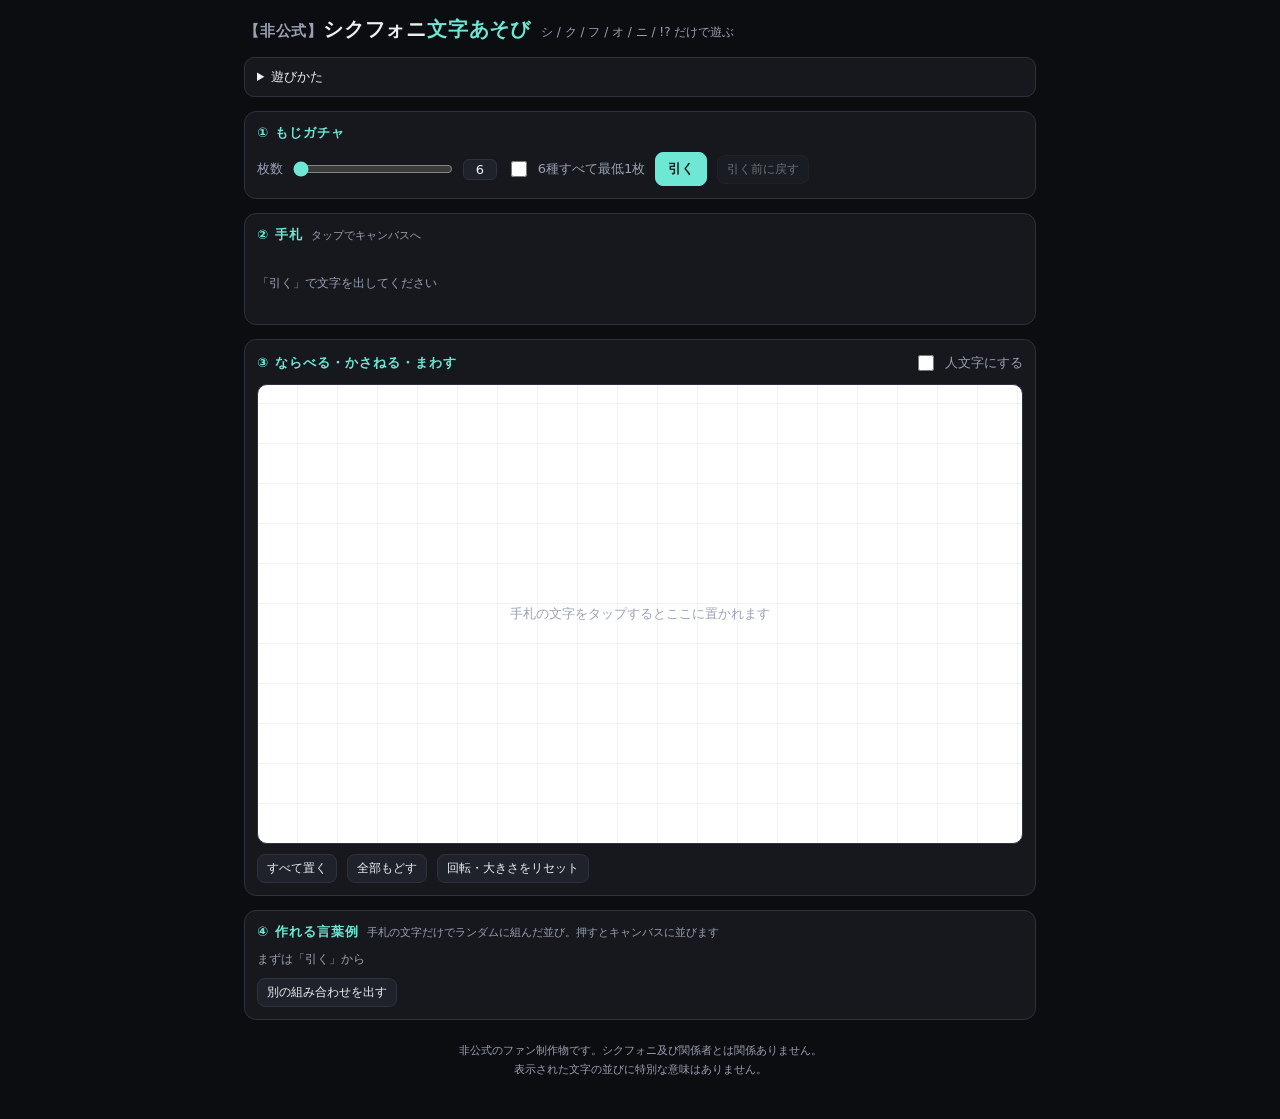
==== index.html @ 3407c580 "Add Files(inde)" ====
<!DOCTYPE html>
<html lang="ja">
<head>
<meta charset="utf-8">
<meta name="viewport" content="width=device-width, initial-scale=1, maximum-scale=1, user-scalable=no">
<title>【非公式】シクフォニ文字あそび</title>
<style>
  :root {
    /* サイト全体は黒基調。キャンバスだけ白（紙）にする。 */
    --bg: #0c0d10;
    --panel: #16181d;
    --panel-2: #1f222a;
    --line: #2e323d;
    --fg: #eef0f6;
    --muted: #9aa1b4;
    --accent: #6ee7d5;
    --accent-2: #f7c96b;
    --tile-fg: #16181d;   /* 白いキャンバスに置く文字の色 */
  }
  * { box-sizing: border-box; }
  html, body {
    margin: 0;
    padding: 0;
    background: var(--bg);
    color: var(--fg);
    font-family: "Hiragino Kaku Gothic ProN", "Yu Gothic", "Meiryo", system-ui, sans-serif;
    -webkit-text-size-adjust: 100%;
  }
  .wrap { max-width: 820px; margin: 0 auto; padding: 16px 14px 40px; }

  header { display: flex; align-items: baseline; gap: 10px; flex-wrap: wrap; margin-bottom: 14px; }
  h1 { font-size: 20px; margin: 0; letter-spacing: .04em; }
  h1 .mark { color: var(--accent); }
  h1 .unofficial { color: var(--muted); font-size: 15px; font-weight: 700; }
  header .sub { font-size: 12px; color: var(--muted); }

  details.howto {
    background: var(--panel); border: 1px solid var(--line); border-radius: 10px;
    padding: 10px 12px; margin-bottom: 14px; font-size: 13px; color: var(--muted);
  }
  details.howto summary { cursor: pointer; color: var(--fg); font-size: 13px; }
  details.howto ol { margin: 10px 0 0; padding-left: 1.2em; line-height: 1.8; }

  section {
    background: var(--panel); border: 1px solid var(--line); border-radius: 12px;
    padding: 12px; margin-bottom: 14px;
  }
  .sec-head { display: flex; align-items: center; gap: 8px; margin-bottom: 10px; }
  .sec-head { flex-wrap: wrap; }
  .sec-head h2 { font-size: 13px; margin: 0; color: var(--accent); letter-spacing: .08em; white-space: nowrap; }
  .sec-head .hint { font-size: 11px; color: var(--muted); }

  .row { display: flex; align-items: center; gap: 10px; flex-wrap: wrap; }
  label.field { display: flex; align-items: center; gap: 8px; font-size: 13px; color: var(--muted); }
  input[type=range] { accent-color: var(--accent); width: 160px; }
  input[type=checkbox] { accent-color: var(--accent); width: 16px; height: 16px; }
  .count-badge {
    min-width: 2.6em; text-align: center; font-variant-numeric: tabular-nums;
    background: var(--panel-2); border: 1px solid var(--line); border-radius: 6px;
    padding: 2px 6px; color: var(--fg); font-size: 13px;
  }

  button {
    font: inherit; font-size: 13px; color: var(--fg); background: var(--panel-2);
    border: 1px solid var(--line); border-radius: 8px; padding: 7px 12px; cursor: pointer;
    -webkit-tap-highlight-color: transparent;
  }
  button:hover:not(:disabled) { border-color: var(--accent); }
  button:disabled { opacity: .4; cursor: default; }
  button.primary { background: var(--accent); color: #10221f; border-color: var(--accent); font-weight: 700; }
  button.small { padding: 5px 9px; font-size: 12px; }

  /* --- 手札トレイ --- */
  #hand { display: flex; flex-wrap: wrap; gap: 8px; min-height: 58px; align-items: center; }
  #hand .empty { font-size: 12px; color: var(--muted); }
  .hand-tile {
    width: 50px; height: 50px; display: grid; place-items: center;
    background: transparent; color: var(--fg); border: none; border-radius: 8px;
    font-size: 26px; font-weight: 700; line-height: 1; padding: 0;
  }
  .hand-tile:hover { background: var(--panel-2); }
  .hand-tile.small-mark { font-size: 19px; }

  /* --- キャンバス --- */
  #canvas {
    position: relative; height: 56vh; min-height: 300px; max-height: 460px;
    background:
      repeating-linear-gradient(0deg, transparent 0 39px, rgba(0,0,0,.05) 39px 40px),
      repeating-linear-gradient(90deg, transparent 0 39px, rgba(0,0,0,.05) 39px 40px),
      #ffffff;
    border: 1px solid var(--line); border-radius: 10px; overflow: hidden; touch-action: none;
  }
  #canvas .placeholder {
    position: absolute; inset: 0; display: grid; place-items: center;
    font-size: 13px; color: var(--muted); pointer-events: none; text-align: center; padding: 20px;
  }
  /* 文字は枠なし・背景透明。重ねると下の文字が透けて見える。 */
  .tile {
    position: absolute; left: 0; top: 0; width: 56px; height: 56px;
    display: grid; place-items: center; background: transparent; color: var(--tile-fg);
    font-size: 40px; font-weight: 700; line-height: 1;
    cursor: grab; user-select: none; touch-action: none;
    transform-origin: center center;
  }
  .tile.small-mark { font-size: 28px; }
  .tile canvas { width: 56px; height: 56px; display: block; pointer-events: none; }
  .tile.selected { outline: 1px dashed #0e9c88; outline-offset: 0; }
  .tile.dragging { cursor: grabbing; }

  #tile-controls { margin-top: 10px; display: none; }
  #tile-controls.on { display: block; }
  #tile-controls .row + .row { margin-top: 8px; }
  #tile-controls .label { font-size: 12px; color: var(--muted); min-width: 3.2em; }

  /* --- サジェスト --- */
  #suggest { display: flex; flex-wrap: wrap; gap: 8px; }
  #suggest .empty { font-size: 12px; color: var(--muted); }
  .sug {
    background: var(--panel-2); border: 1px solid var(--line); border-radius: 999px;
    padding: 6px 12px; display: flex; align-items: baseline; gap: 7px;
  }
  .sug:hover { border-color: var(--accent-2); }
  .sug .w { font-size: 16px; font-weight: 700; letter-spacing: .06em; }

  footer { font-size: 11px; color: var(--muted); line-height: 1.7; text-align: center; margin-top: 22px; }

  @media (max-width: 480px) {
    input[type=range] { width: 120px; }
    #canvas { height: 50vh; }
  }
</style>
</head>
<body>
<div class="wrap">

  <header>
    <h1><span class="unofficial">【非公式】</span>シクフォニ<span class="mark">文字あそび</span></h1>
    <span class="sub">シ / ク / フ / オ / ニ / !? だけで遊ぶ</span>
  </header>

  <details class="howto">
    <summary>遊びかた</summary>
    <ol>
      <li>枚数を決めて <b>引く</b>。6種類の文字がランダムに出ます（同じ文字が何枚出てもOK）。</li>
      <li>手札の文字をタップするとキャンバスに置かれます。</li>
      <li><b>人文字にする</b>をONにすると、1画につき1人が体を伸ばして文字を作ります（1文字あたり1〜3人）。拡大すると腕や脚まで見えます。</li>
      <li>キャンバスの文字はドラッグで移動。選ぶと<b>回転・拡大縮小・反転・濃さ・重ね順</b>を変えられます。文字に枠はないので、<b>そのまま重ねれば線どうしが組み合わさります</b>。</li>
      <li>「オ→ォ」「ニ→二」の<b>見立て</b>で、小書き文字や漢数字としても使えます。</li>
      <li>下の<b>作れる言葉例</b>は、今の手札の文字だけをランダムに組んだ並び。意味のあることばとは限りません。押すとキャンバスに並びます。</li>
      <li>キーボード: <b>R</b>=90°回転 / <b>矢印</b>=微調整 / <b>Delete</b>=手札に戻す</li>
    </ol>
  </details>

  <!-- ① ガチャ -->
  <section>
    <div class="sec-head"><h2>① もじガチャ</h2></div>
    <div class="row">
      <label class="field">
        枚数
        <input type="range" id="draw-count" min="6" max="24" step="1" value="6">
        <span class="count-badge" id="draw-count-label">6</span>
      </label>
      <label class="field">
        <input type="checkbox" id="ensure-all"> 6種すべて最低1枚
      </label>
      <button class="primary" id="btn-draw">引く</button>
      <button class="small" id="btn-undo" disabled>引く前に戻す</button>
    </div>
  </section>

  <!-- ② 手札 -->
  <section>
    <div class="sec-head"><h2>② 手札</h2><span class="hint">タップでキャンバスへ</span></div>
    <div id="hand"></div>
  </section>

  <!-- ③ キャンバス -->
  <section>
    <div class="sec-head">
      <h2>③ ならべる・かさねる・まわす</h2>
      <span class="hint" id="canvas-hint"></span>
      <label class="field" style="margin-left:auto">
        <input type="checkbox" id="opt-hitomoji"> 人文字にする
      </label>
    </div>
    <div id="canvas">
      <div class="placeholder" id="canvas-placeholder">手札の文字をタップするとここに置かれます</div>
    </div>

    <div id="tile-controls">
      <div class="row">
        <span class="label">回転</span>
        <input type="range" id="ctl-rot" min="0" max="359" step="1" value="0">
        <span class="count-badge" id="ctl-rot-label">0°</span>
        <button class="small" id="ctl-rot-m15">−15°</button>
        <button class="small" id="ctl-rot-p15">+15°</button>
        <button class="small" id="ctl-rot-p90">+90°</button>
      </div>
      <div class="row">
        <span class="label">大きさ</span>
        <input type="range" id="ctl-scale" min="0.5" max="3" step="0.1" value="1">
        <span class="count-badge" id="ctl-scale-label">1.0×</span>
        <button class="small" id="ctl-flip">左右反転</button>
      </div>
      <div class="row">
        <span class="label">濃さ</span>
        <input type="range" id="ctl-opacity" min="0.15" max="1" step="0.05" value="1">
        <span class="count-badge" id="ctl-opacity-label">100%</span>
        <span class="hint" style="font-size:11px;color:var(--muted)">薄くすると重ねた下の文字が見えます</span>
      </div>
      <div class="row">
        <span class="label">その他</span>
        <button class="small" id="ctl-front">前面へ</button>
        <button class="small" id="ctl-back">背面へ</button>
        <button class="small" id="ctl-variant">見立て</button>
        <button class="small" id="ctl-remove">手札に戻す</button>
      </div>
    </div>

    <div class="row" style="margin-top:10px">
      <button class="small" id="btn-place-all">すべて置く</button>
      <button class="small" id="btn-clear">全部もどす</button>
      <button class="small" id="btn-reset-transform">回転・大きさをリセット</button>
    </div>
  </section>

  <!-- ④ サジェスト -->
  <section>
    <div class="sec-head">
      <h2>④ 作れる言葉例</h2>
      <span class="hint">手札の文字だけでランダムに組んだ並び。押すとキャンバスに並びます</span>
    </div>
    <div id="suggest"></div>
    <div class="row" style="margin-top:10px">
      <button class="small" id="btn-shuffle-words">別の組み合わせを出す</button>
    </div>
  </section>

  <footer>
    非公式のファン制作物です。シクフォニ及び関係者とは関係ありません。<br>
    表示された文字の並びに特別な意味はありません。
  </footer>
</div>

<script>
(function () {
  'use strict';

  // 6パターン。'!?' は2文字だが1タイル＝1パターンとして扱う。
  var CHARS = ['シ', 'ク', 'フ', 'オ', 'ニ', '!?'];
  // 見立て（表示だけ差し替え）。index 0 が既定。
  var VARIANTS = { 'オ': ['オ', 'ォ'], 'ニ': ['ニ', '二'] };
  var TILE = 56;
  var STORAGE_KEY = 'sixfonia-moji-asobi/v2';

  var state = { tiles: [], nextId: 1, nextZ: 1, selectedId: null, drawCount: 6, ensureAll: false, randoms: [], hitomoji: false };
  var undoSnapshot = null;
  var isDragging = false;

  var $ = function (id) { return document.getElementById(id); };
  var canvas = $('canvas');

  // ---------- ガチャ ----------
  function draw() {
    undoSnapshot = JSON.stringify(state);
    $('btn-undo').disabled = false;

    var n = state.drawCount;
    var picked = [];
    if (state.ensureAll) {
      picked = CHARS.slice();                       // 6種を1枚ずつ確保
      while (picked.length < n) picked.push(randChar());
      shuffle(picked);
    } else {
      for (var i = 0; i < n; i++) picked.push(randChar());
    }

    state.tiles = picked.map(function (c) { return newTile(c); });
    state.nextId = state.tiles.length + 1;
    state.nextZ = 1;
    state.selectedId = null;
    refreshRandoms();
    renderAll();
  }

  function randChar() { return CHARS[Math.floor(Math.random() * CHARS.length)]; }

  function shuffle(a) {
    for (var i = a.length - 1; i > 0; i--) {
      var j = Math.floor(Math.random() * (i + 1));
      var t = a[i]; a[i] = a[j]; a[j] = t;
    }
    return a;
  }

  function newTile(c) {
    return { id: state.nextId++, char: c, placed: false, x: 0, y: 0, rot: 0, scale: 1, flipped: false, z: 0, variant: 0, opacity: 1 };
  }

  function undoDraw() {
    if (!undoSnapshot) return;
    var prev = JSON.parse(undoSnapshot);
    undoSnapshot = null;
    $('btn-undo').disabled = true;
    state.tiles = prev.tiles;
    state.nextId = prev.nextId;
    state.nextZ = prev.nextZ;
    state.selectedId = prev.selectedId;
    refreshRandoms();
    renderAll();
  }

  // ---------- タイル配置 ----------
  function canvasSize() { return { w: canvas.clientWidth, h: canvas.clientHeight }; }

  function clampPos(t) {
    var s = canvasSize();
    t.x = Math.max(0, Math.min(t.x, Math.max(0, s.w - TILE)));
    t.y = Math.max(0, Math.min(t.y, Math.max(0, s.h - TILE)));
  }

  function placeTile(t) {
    if (t.placed) return;
    var s = canvasSize();
    var placedCount = state.tiles.filter(function (x) { return x.placed; }).length;
    // 中央付近から少しずつずらして積む
    t.x = s.w / 2 - TILE / 2 + (placedCount % 6) * 14 - 35;
    t.y = s.h / 2 - TILE / 2 + (Math.floor(placedCount / 6) % 4) * 14 - 21;
    t.placed = true;
    t.z = state.nextZ++;
    clampPos(t);
    state.selectedId = t.id;
  }

  function unplaceTile(t) {
    t.placed = false;
    t.rot = 0; t.scale = 1; t.flipped = false; t.variant = 0; t.opacity = 1;
    if (state.selectedId === t.id) state.selectedId = null;
  }

  function displayChar(t) {
    var v = VARIANTS[t.char];
    return v ? v[t.variant] : t.char;
  }

  // ---------- 人文字 ----------
  // 文字の形に沿って小さな人を敷き詰め、1文字を作る。
  // タイルは最大3倍まで拡大されるので、3倍(168px)の解像度で描いておく。
  var RES = 168;
  // 1画＝1人。人が体を伸ばして文字の一画になる（1文字あたり最大3人）。
  // 座標は 100×100 の枠での画（ストローク）の折れ線。
  var STROKES = {
    'シ': [ [[20, 26], [36, 34]],
            [[20, 52], [36, 60]],
            [[72, 18], [26, 74]] ],
    'ク': [ [[26, 24], [70, 24], [38, 78]],
            [[42, 30], [26, 56]] ],
    'フ': [ [[26, 26], [70, 26], [34, 78]] ],
    'オ': [ [[20, 36], [78, 36]],
            [[58, 18], [48, 82]],
            [[52, 48], [24, 78]] ],
    'ニ': [ [[30, 34], [66, 34]],
            [[20, 68], [80, 68]] ],
    '!?': [ [[34, 20], [34, 56]],
            [[56, 26], [70, 24], [70, 42], [62, 52]] ]
  };
  STROKES['二'] = STROKES['ニ'];                                   // 漢数字も同じ形
  // 小書き文字は元の字を縮めて中央に置く
  STROKES['ォ'] = STROKES['オ'].map(function (line) {
    return line.map(function (p) { return [p[0] * 0.62 + 19, p[1] * 0.62 + 21]; });
  });
  var DOTS = { '!?': [[34, 70], [62, 70]] };                       // ! と ? の点

  var hitomojiCache = {};   // 表示文字 -> 描画済みキャンバス

  // 折れ線に沿って体を伸ばした人をひとり描く
  function drawStretchedPerson(g, line, u) {
    var body = 11 * u;
    g.strokeStyle = '#16181d';
    g.fillStyle = '#16181d';
    g.lineWidth = body;
    g.lineCap = 'round';
    g.lineJoin = 'round';

    g.beginPath();
    g.moveTo(line[0][0] * u, line[0][1] * u);
    for (var i = 1; i < line.length; i++) g.lineTo(line[i][0] * u, line[i][1] * u);
    g.stroke();

    var x0 = line[0][0] * u, y0 = line[0][1] * u;
    var x1 = line[1][0] * u, y1 = line[1][1] * u;
    var dx = x1 - x0, dy = y1 - y0;
    var len = Math.sqrt(dx * dx + dy * dy) || 1;
    var ux = dx / len, uy = dy / len;

    // 腕（頭の少し下から左右へ）
    var ax = x0 + ux * body * 0.85, ay = y0 + uy * body * 0.85;
    var arm = body * 1.15;
    g.lineWidth = body * 0.5;
    [1, -1].forEach(function (sgn) {
      g.beginPath();
      g.moveTo(ax, ay);
      g.lineTo(ax + (-uy * sgn * 0.85 + ux * 0.5) * arm, ay + (ux * sgn * 0.85 + uy * 0.5) * arm);
      g.stroke();
    });

    // 脚（末端から2本に分かれる）
    var e = line[line.length - 1], p = line[line.length - 2];
    var ex = e[0] * u, ey = e[1] * u;
    var edx = ex - p[0] * u, edy = ey - p[1] * u;
    var elen = Math.sqrt(edx * edx + edy * edy) || 1;
    var vx = edx / elen, vy = edy / elen;
    var leg = body * 0.9;
    [0.42, -0.42].forEach(function (a) {
      var cos = Math.cos(a), sin = Math.sin(a);
      g.beginPath();
      g.moveTo(ex, ey);
      g.lineTo(ex + (vx * cos - vy * sin) * leg, ey + (vx * sin + vy * cos) * leg);
      g.stroke();
    });

    // 進行方向の逆側に頭
    var head = body * 0.72;
    g.beginPath();
    g.arc(x0 - ux * head * 1.15, y0 - uy * head * 1.15, head, 0, Math.PI * 2);
    g.fill();
  }

  function hitomojiCanvas(ch) {
    if (hitomojiCache[ch]) return hitomojiCache[ch];

    var out = document.createElement('canvas');
    out.width = out.height = RES;
    var g = out.getContext('2d');
    var u = RES / 100;   // 100×100 の設計座標 → 実解像度

    (STROKES[ch] || []).forEach(function (line) { drawStretchedPerson(g, line, u); });
    (DOTS[ch] || []).forEach(function (p) {
      g.beginPath();
      g.arc(p[0] * u, p[1] * u, 5.5 * u, 0, Math.PI * 2);
      g.fill();
    });

    hitomojiCache[ch] = out;
    return out;
  }

  function hitomojiEl(ch) {
    var c = document.createElement('canvas');
    c.width = c.height = RES;
    c.getContext('2d').drawImage(hitomojiCanvas(ch), 0, 0);
    return c;
  }

  // ---------- 描画 ----------
  function renderHand() {
    var hand = $('hand');
    hand.innerHTML = '';
    var rest = state.tiles.filter(function (t) { return !t.placed; });
    if (!rest.length) {
      var e = document.createElement('span');
      e.className = 'empty';
      e.textContent = state.tiles.length ? '手札は全部キャンバスに出ています' : '「引く」で文字を出してください';
      hand.appendChild(e);
      return;
    }
    rest.forEach(function (t) {
      var b = document.createElement('button');
      b.className = 'hand-tile' + (t.char === '!?' ? ' small-mark' : '');
      b.textContent = t.char;
      b.title = 'キャンバスに置く';
      b.addEventListener('click', function () { placeTile(t); renderAll(); });
      hand.appendChild(b);
    });
  }

  // 重ね順を 1..n に振り直す。
  // z が負になると #canvas（stacking context を作らない position:relative）の
  // 背景の裏に回り込み、タイルが見えず掴めなくなるため、毎描画で正の値に保つ。
  function normalizeZ(placed) {
    placed.slice().sort(function (a, b) { return a.z - b.z; })
      .forEach(function (t, i) { t.z = i + 1; });
    state.nextZ = placed.length + 1;
  }

  function renderCanvas() {
    Array.prototype.slice.call(canvas.querySelectorAll('.tile')).forEach(function (el) { el.remove(); });
    var placed = state.tiles.filter(function (t) { return t.placed; });
    normalizeZ(placed);
    $('canvas-placeholder').style.display = placed.length ? 'none' : 'grid';
    $('canvas-hint').textContent = placed.length ? placed.length + ' 枚' : '';

    placed.forEach(function (t) {
      clampPos(t);
      var el = document.createElement('div');
      el.className = 'tile' + (t.char === '!?' ? ' small-mark' : '') + (state.selectedId === t.id ? ' selected' : '');
      if (state.hitomoji) el.appendChild(hitomojiEl(displayChar(t)));
      else el.textContent = displayChar(t);
      el.style.zIndex = String(t.z);
      applyTransform(el, t);
      el.addEventListener('pointerdown', function (ev) { onTilePointerDown(ev, t, el); });
      canvas.appendChild(el);
    });
  }

  function applyTransform(el, t) {
    var sx = t.flipped ? -t.scale : t.scale;
    el.style.transform = 'translate(' + t.x + 'px,' + t.y + 'px) rotate(' + t.rot + 'deg) scale(' + sx + ',' + t.scale + ')';
    el.style.opacity = String(t.opacity == null ? 1 : t.opacity);
  }

  function renderControls() {
    var t = selected();
    var box = $('tile-controls');
    if (!t) { box.className = ''; return; }
    box.className = 'on';
    $('ctl-rot').value = t.rot;
    $('ctl-rot-label').textContent = t.rot + '°';
    $('ctl-scale').value = t.scale;
    $('ctl-scale-label').textContent = t.scale.toFixed(1) + '×';
    var op = t.opacity == null ? 1 : t.opacity;
    $('ctl-opacity').value = op;
    $('ctl-opacity-label').textContent = Math.round(op * 100) + '%';
    var variants = VARIANTS[t.char];
    var vb = $('ctl-variant');
    vb.disabled = !variants;
    vb.textContent = variants
      ? '見立て ' + displayChar(t) + '→' + variants[t.variant === 0 ? 1 : 0]
      : '見立て';
  }

  function selected() {
    var id = state.selectedId;
    if (id == null) return null;
    var t = state.tiles.filter(function (x) { return x.id === id && x.placed; })[0];
    return t || null;
  }

  function renderAll() {
    renderHand();
    renderCanvas();
    renderControls();
    renderSuggest();
    save();
  }

  // ---------- ドラッグ ----------
  function onTilePointerDown(ev, t, el) {
    ev.preventDefault();
    state.selectedId = t.id;
    t.z = state.nextZ++;
    el.style.zIndex = String(t.z);
    Array.prototype.slice.call(canvas.querySelectorAll('.tile.selected')).forEach(function (x) { x.classList.remove('selected'); });
    el.classList.add('selected', 'dragging');
    isDragging = true;
    renderControls();

    var rect = canvas.getBoundingClientRect();
    var offX = ev.clientX - rect.left - t.x;
    var offY = ev.clientY - rect.top - t.y;
    el.setPointerCapture(ev.pointerId);

    function move(e) {
      t.x = e.clientX - rect.left - offX;
      t.y = e.clientY - rect.top - offY;
      clampPos(t);
      applyTransform(el, t);
    }
    function up() {
      isDragging = false;
      el.classList.remove('dragging');
      el.removeEventListener('pointermove', move);
      el.removeEventListener('pointerup', up);
      el.removeEventListener('pointercancel', up);
      save();
    }
    el.addEventListener('pointermove', move);
    el.addEventListener('pointerup', up);
    el.addEventListener('pointercancel', up);
  }

  // ---------- サジェスト ----------
  // 語を「タイル1枚ぶん」の単位に分解する（'!?' は1トークン）
  function tokenize(word) {
    var out = [];
    for (var i = 0; i < word.length; i++) {
      var two = word.substr(i, 2);
      if (two === '!?' || two === '！？') { out.push('!?'); i++; continue; }
      out.push(normalize(word[i]));
    }
    return out;
  }

  // 見立ての揺れを吸収（ォ→オ、二→ニ）
  function normalize(ch) {
    if (ch === 'ォ') return 'オ';
    if (ch === '二') return 'ニ';
    return ch;
  }

  // ランダム生成で出したくない並び（不快な読みになるもの）
  var NG = ['シニ'];

  // 手札の文字だけを使って、並びをランダムに作る（意味のない造語もアリ）
  function buildRandoms(n) {
    var pool = state.tiles.map(function (t) { return t.char; });
    if (pool.length < 2) return [];

    var out = [], seen = {}, tries = 0;
    while (out.length < n && tries < n * 40) {
      tries++;
      var bag = pool.slice();
      shuffle(bag);
      var maxLen = Math.min(5, bag.length);
      var len = 2 + Math.floor(Math.random() * (maxLen - 1));
      var picked = bag.slice(0, len);

      var w = picked.map(function (c, i) {
        // たまに小書き・漢数字の字形で見せる（オ→ォ、ニ→二）
        if (i > 0 && c === 'オ' && Math.random() < 0.5) return 'ォ';
        if (c === 'ニ' && Math.random() < 0.25) return '二';
        return c;
      }).join('');

      var key = tokenize(w).join('');
      if (seen[key]) continue;
      var ng = NG.some(function (x) { return key.indexOf(x) >= 0; });
      if (ng) continue;
      seen[key] = true;
      out.push({ w: w, tokens: tokenize(w) });
    }
    return out;
  }

  function refreshRandoms() { state.randoms = buildRandoms(12); }

  function renderSuggest() {
    var box = $('suggest');
    box.innerHTML = '';
    var list = state.randoms || [];
    if (!list.length) {
      var e = document.createElement('span');
      e.className = 'empty';
      e.textContent = state.tiles.length ? '出しなおしてみてください' : 'まずは「引く」から';
      box.appendChild(e);
      return;
    }
    list.forEach(function (c) {
      var b = document.createElement('button');
      b.className = 'sug';
      b.innerHTML = '<span class="w"></span>';
      b.querySelector('.w').textContent = c.w;
      b.addEventListener('click', function () { arrangeWord(c); });
      box.appendChild(b);
    });
  }

  // 候補語をキャンバス上に横一列で並べる
  function arrangeWord(c) {
    var used = [];
    c.tokens.forEach(function (tk) {
      // 未使用のタイルから、まず手札（未配置）を優先して割り当てる
      var pool = state.tiles.filter(function (t) {
        return t.char === tk && used.indexOf(t.id) < 0;
      });
      pool.sort(function (a, b) { return (a.placed ? 1 : 0) - (b.placed ? 1 : 0); });
      var t = pool[0];
      if (!t) return;
      used.push(t.id);
      t.placed = true;
      t.rot = 0; t.scale = 1; t.flipped = false; t.opacity = 1;
      t.z = state.nextZ++;
    });

    // 見立て（ォ / 二）は元の表記に合わせる
    var raw = [];
    for (var i = 0; i < c.w.length; i++) {
      var two = c.w.substr(i, 2);
      if (two === '!?' || two === '！？') { raw.push('!?'); i++; continue; }
      raw.push(c.w[i]);
    }

    var s = canvasSize();
    var gap = 6;
    var total = used.length * TILE + (used.length - 1) * gap;
    var startX = Math.max(0, (s.w - total) / 2);
    var y = Math.max(0, s.h / 2 - TILE / 2);

    used.forEach(function (id, i) {
      var t = state.tiles.filter(function (x) { return x.id === id; })[0];
      t.x = startX + i * (TILE + gap);
      t.y = y;
      var v = VARIANTS[t.char];
      t.variant = v ? Math.max(0, v.indexOf(raw[i])) : 0;
      clampPos(t);
    });

    state.selectedId = null;
    renderAll();
  }

  // ---------- 保存 / 復元 ----------
  // スライダーは input のたびに発火するので、保存はまとめて行う
  var saveTimer = null;
  function saveSoon() {
    if (saveTimer) return;
    saveTimer = setTimeout(function () { saveTimer = null; save(); }, 300);
  }

  function save() {
    try {
      localStorage.setItem(STORAGE_KEY, JSON.stringify({
        tiles: state.tiles, nextId: state.nextId, nextZ: state.nextZ,
        drawCount: state.drawCount, ensureAll: state.ensureAll, hitomoji: state.hitomoji
      }));
    } catch (e) { /* プライベートモード等では保存しない */ }
  }

  function load() {
    try {
      var raw = localStorage.getItem(STORAGE_KEY);
      if (!raw) return false;
      var d = JSON.parse(raw);
      if (!d || !Array.isArray(d.tiles) || !d.tiles.length) return false;
      state.tiles = d.tiles.filter(function (t) { return CHARS.indexOf(t.char) >= 0; });
      state.tiles.forEach(function (t) { if (t.opacity == null) t.opacity = 1; });
      if (!state.tiles.length) return false;
      state.nextId = d.nextId || state.tiles.length + 1;
      state.nextZ = d.nextZ || 1;
      state.drawCount = d.drawCount || 6;
      state.ensureAll = !!d.ensureAll;
      state.hitomoji = !!d.hitomoji;
      return true;
    } catch (e) { return false; }
  }

  // ---------- イベント ----------
  $('draw-count').addEventListener('input', function () {
    state.drawCount = parseInt(this.value, 10);
    $('draw-count-label').textContent = state.drawCount;
    save();
  });
  $('ensure-all').addEventListener('change', function () { state.ensureAll = this.checked; save(); });
  $('opt-hitomoji').addEventListener('change', function () {
    state.hitomoji = this.checked;
    renderCanvas();
    save();
  });
  $('btn-draw').addEventListener('click', draw);
  $('btn-undo').addEventListener('click', undoDraw);
  $('btn-shuffle-words').addEventListener('click', function () { refreshRandoms(); renderSuggest(); });

  $('btn-place-all').addEventListener('click', function () {
    state.tiles.forEach(function (t) { placeTile(t); });
    state.selectedId = null;
    renderAll();
  });
  $('btn-clear').addEventListener('click', function () {
    state.tiles.forEach(unplaceTile);
    renderAll();
  });
  $('btn-reset-transform').addEventListener('click', function () {
    state.tiles.forEach(function (t) { t.rot = 0; t.scale = 1; t.flipped = false; t.opacity = 1; });
    renderAll();
  });

  canvas.addEventListener('pointerdown', function (ev) {
    if (ev.target === canvas || ev.target.id === 'canvas-placeholder') {
      state.selectedId = null;
      renderCanvas();
      renderControls();
    }
  });

  function withSelected(fn) {
    return function () { var t = selected(); if (!t) return; fn(t); renderCanvas(); renderControls(); saveSoon(); };
  }
  $('ctl-rot').addEventListener('input', withSelected(function (t) { t.rot = parseInt($('ctl-rot').value, 10); }));
  $('ctl-rot-m15').addEventListener('click', withSelected(function (t) { t.rot = (t.rot + 345) % 360; }));
  $('ctl-rot-p15').addEventListener('click', withSelected(function (t) { t.rot = (t.rot + 15) % 360; }));
  $('ctl-rot-p90').addEventListener('click', withSelected(function (t) { t.rot = (t.rot + 90) % 360; }));
  $('ctl-scale').addEventListener('input', withSelected(function (t) { t.scale = parseFloat($('ctl-scale').value); }));
  $('ctl-opacity').addEventListener('input', withSelected(function (t) { t.opacity = parseFloat($('ctl-opacity').value); }));
  $('ctl-flip').addEventListener('click', withSelected(function (t) { t.flipped = !t.flipped; }));
  $('ctl-front').addEventListener('click', withSelected(function (t) { t.z = state.nextZ++; }));
  $('ctl-back').addEventListener('click', withSelected(function (t) {
    var min = Math.min.apply(null, state.tiles.filter(function (x) { return x.placed; }).map(function (x) { return x.z; }));
    t.z = min - 1;
  }));
  $('ctl-variant').addEventListener('click', withSelected(function (t) {
    if (VARIANTS[t.char]) t.variant = t.variant === 0 ? 1 : 0;
  }));
  $('ctl-remove').addEventListener('click', function () {
    var t = selected(); if (!t) return;
    unplaceTile(t);
    renderAll();
  });

  document.addEventListener('keydown', function (ev) {
    var tag = (ev.target.tagName || '').toLowerCase();
    if (tag === 'input' || tag === 'textarea') return;
    var t = selected();
    if (!t) return;
    var step = ev.shiftKey ? 10 : 2;
    if (ev.key === 'r' || ev.key === 'R') { t.rot = (t.rot + 90) % 360; }
    else if (ev.key === 'ArrowLeft')  { t.x -= step; }
    else if (ev.key === 'ArrowRight') { t.x += step; }
    else if (ev.key === 'ArrowUp')    { t.y -= step; }
    else if (ev.key === 'ArrowDown')  { t.y += step; }
    else if (ev.key === 'Delete' || ev.key === 'Backspace') { unplaceTile(t); renderAll(); ev.preventDefault(); return; }
    else return;
    ev.preventDefault();
    clampPos(t);
    renderCanvas();
    renderControls();
    save();
  });

  // ドラッグ中に再描画するとキャプチャ中の要素ごと差し替わり、掴んだまま固まるので避ける
  window.addEventListener('resize', function () { if (!isDragging) renderCanvas(); });

  // ---------- 起動 ----------
  if (!load()) {
    state.tiles = [];
  } else {
    refreshRandoms();
  }
  $('draw-count').value = state.drawCount;
  $('draw-count-label').textContent = state.drawCount;
  $('ensure-all').checked = state.ensureAll;
  $('opt-hitomoji').checked = state.hitomoji;
  renderAll();
})();
</script>
</body>
</html>
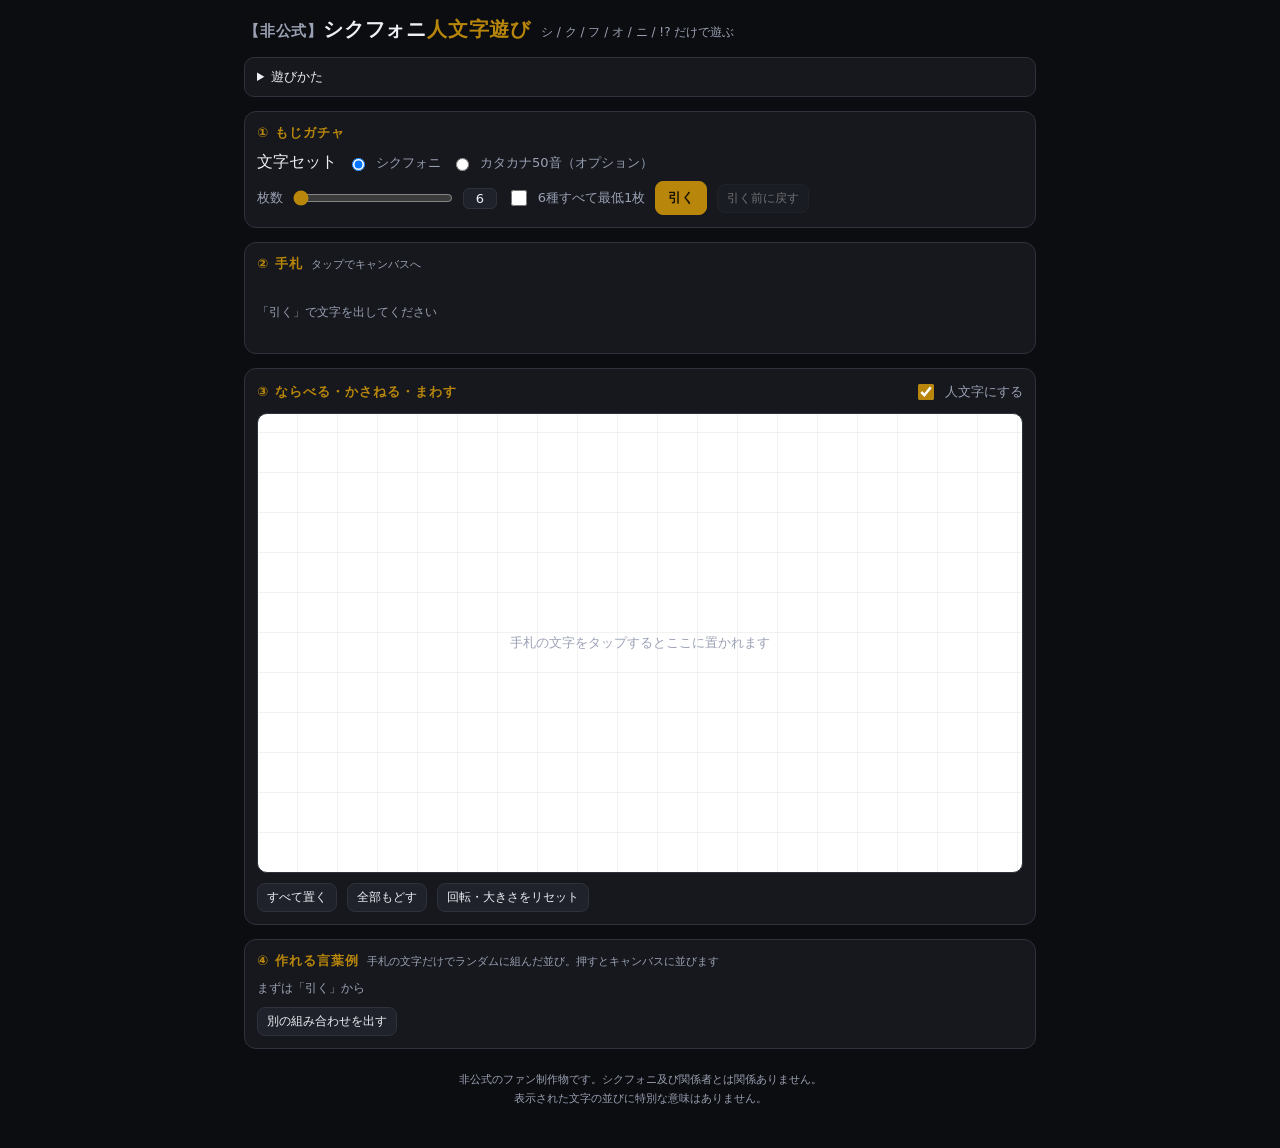
==== commit db664eff: "Add files via upload" ====
--- a/index.html
+++ b/index.html
@@ -3,7 +3,7 @@
 <head>
 <meta charset="utf-8">
 <meta name="viewport" content="width=device-width, initial-scale=1, maximum-scale=1, user-scalable=no">
-<title>【非公式】シクフォニ文字あそび</title>
+<title>【非公式】シクフォニ人文字遊び</title>
 <style>
   :root {
     /* サイト全体は黒基調。キャンバスだけ白（紙）にする。 */
@@ -13,8 +13,8 @@
     --line: #2e323d;
     --fg: #eef0f6;
     --muted: #9aa1b4;
-    --accent: #6ee7d5;
-    --accent-2: #f7c96b;
+    --accent: #b8860b;
+    --accent-2: #d9a441;
     --tile-fg: #16181d;   /* 白いキャンバスに置く文字の色 */
   }
   * { box-sizing: border-box; }
@@ -67,7 +67,7 @@
   }
   button:hover:not(:disabled) { border-color: var(--accent); }
   button:disabled { opacity: .4; cursor: default; }
-  button.primary { background: var(--accent); color: #10221f; border-color: var(--accent); font-weight: 700; }
+  button.primary { background: var(--accent); color: #1a1205; border-color: var(--accent); font-weight: 700; }
   button.small { padding: 5px 9px; font-size: 12px; }
 
   /* --- 手札トレイ --- */
@@ -104,7 +104,13 @@
   }
   .tile.small-mark { font-size: 28px; }
   .tile canvas { width: 56px; height: 56px; display: block; pointer-events: none; }
-  .tile.selected { outline: 1px dashed #0e9c88; outline-offset: 0; }
+  .tile.selected { outline: 1px dashed #8a6a10; outline-offset: 0; }
+  /* 選択中だけ出る、つまんで大きさを変えるハンドル。倍率の影響を打ち消して見た目を一定に保つ */
+  .tile .handle {
+    position: absolute; right: -9px; bottom: -9px; width: 18px; height: 18px;
+    border-radius: 50%; background: #8a6a10; border: 2px solid #fff;
+    cursor: nwse-resize; touch-action: none; box-sizing: border-box;
+  }
   .tile.dragging { cursor: grabbing; }
 
   #tile-controls { margin-top: 10px; display: none; }
@@ -134,34 +140,40 @@
 <div class="wrap">
 
   <header>
-    <h1><span class="unofficial">【非公式】</span>シクフォニ<span class="mark">文字あそび</span></h1>
-    <span class="sub">シ / ク / フ / オ / ニ / !? だけで遊ぶ</span>
+    <h1><span class="unofficial">【非公式】</span>シクフォニ<span class="mark">人文字遊び</span></h1>
+    <span class="sub" id="header-sub">シ / ク / フ / オ / ニ / !? だけで遊ぶ</span>
   </header>
 
   <details class="howto">
     <summary>遊びかた</summary>
     <ol>
-      <li>枚数を決めて <b>引く</b>。6種類の文字がランダムに出ます（同じ文字が何枚出てもOK）。</li>
+      <li><b>文字セット</b>を選び、枚数を決めて <b>引く</b>。選んだセットの文字がランダムに出ます（同じ文字が何枚出てもOK）。セットを変えると手札は引き直しになります。</li>
       <li>手札の文字をタップするとキャンバスに置かれます。</li>
-      <li><b>人文字にする</b>をONにすると、1画につき1人が体を伸ばして文字を作ります（1文字あたり1〜3人）。拡大すると腕や脚まで見えます。</li>
-      <li>キャンバスの文字はドラッグで移動。選ぶと<b>回転・拡大縮小・反転・濃さ・重ね順</b>を変えられます。文字に枠はないので、<b>そのまま重ねれば線どうしが組み合わさります</b>。</li>
+      <li><b>人文字にする</b>は最初からONです。1画につき1人が体を伸ばして文字を作ります（1文字あたり1〜4人）。拡大すると腕や脚まで見えます。OFFにすると普通の文字になります。</li>
+      <li>キャンバスの文字はドラッグで移動。選ぶと<b>回転・拡大縮小・反転・濃さ・重ね順・見立て</b>を変えたり、<b>手札に戻す</b>ことができます。文字に枠はないので、<b>そのまま重ねれば線どうしが組み合わさります</b>。</li>
+      <li>選んだ文字の<b>右下の丸をつまんでドラッグ</b>すると、その場で大きさを変えられます。</li>
       <li>「オ→ォ」「ニ→二」の<b>見立て</b>で、小書き文字や漢数字としても使えます。</li>
-      <li>下の<b>作れる言葉例</b>は、今の手札の文字だけをランダムに組んだ並び。意味のあることばとは限りません。押すとキャンバスに並びます。</li>
-      <li>キーボード: <b>R</b>=90°回転 / <b>矢印</b>=微調整 / <b>Delete</b>=手札に戻す</li>
+      <li>下の<b>作れる言葉例</b>は、今の手札の文字だけをランダムに組んだ並び。意味のあることばとは限りません。押すとキャンバスに並び、<b>別の組み合わせを出す</b>で引き直せます。</li>
+      <li>キーボード: <b>R</b>=90°回転 / <b>矢印</b>=微調整（<b>Shift</b>で大きく動く）/ <b>Delete</b>=手札に戻す</li>
     </ol>
   </details>
 
   <!-- ① ガチャ -->
   <section>
     <div class="sec-head"><h2>① もじガチャ</h2></div>
+    <div class="row" style="margin-bottom:8px">
+      <span class="label">文字セット</span>
+      <label class="field"><input type="radio" name="charset" value="sixfonia" checked> シクフォニ</label>
+      <label class="field"><input type="radio" name="charset" value="kana"> カタカナ50音（オプション）</label>
+    </div>
     <div class="row">
       <label class="field">
         枚数
         <input type="range" id="draw-count" min="6" max="24" step="1" value="6">
         <span class="count-badge" id="draw-count-label">6</span>
       </label>
-      <label class="field">
-        <input type="checkbox" id="ensure-all"> 6種すべて最低1枚
+      <label class="field" id="ensure-all-field">
+        <input type="checkbox" id="ensure-all"> <span id="ensure-all-label">6種すべて最低1枚</span>
       </label>
       <button class="primary" id="btn-draw">引く</button>
       <button class="small" id="btn-undo" disabled>引く前に戻す</button>
@@ -246,14 +258,40 @@
 (function () {
   'use strict';
 
-  // 6パターン。'!?' は2文字だが1タイル＝1パターンとして扱う。
-  var CHARS = ['シ', 'ク', 'フ', 'オ', 'ニ', '!?'];
+  // 文字セット。'!?' は2文字だが1タイル＝1パターンとして扱う。
+  var SETS = {
+    sixfonia: {
+      label: 'シクフォニ',
+      chars: ['シ', 'ク', 'フ', 'オ', 'ニ', '!?']
+    },
+    kana: {
+      label: 'カタカナ50音（オプション）',
+      chars: [
+        'ア', 'イ', 'ウ', 'エ', 'オ',
+        'カ', 'キ', 'ク', 'ケ', 'コ',
+        'サ', 'シ', 'ス', 'セ', 'ソ',
+        'タ', 'チ', 'ツ', 'テ', 'ト',
+        'ナ', 'ニ', 'ヌ', 'ネ', 'ノ',
+        'ハ', 'ヒ', 'フ', 'ヘ', 'ホ',
+        'マ', 'ミ', 'ム', 'メ', 'モ',
+        'ヤ', 'ユ', 'ヨ',
+        'ラ', 'リ', 'ル', 'レ', 'ロ',
+        'ワ', 'ヲ', 'ン'
+      ]
+    }
+  };
+  // 保存データを読み戻すときの検証用（セットを跨いでも手札を捨てない）
+  var ALL_CHARS = Object.keys(SETS).reduce(function (a, k) {
+    return a.concat(SETS[k].chars.filter(function (c) { return a.indexOf(c) < 0; }));
+  }, []);
+
+  function chars() { return SETS[state.charset].chars; }
   // 見立て（表示だけ差し替え）。index 0 が既定。
   var VARIANTS = { 'オ': ['オ', 'ォ'], 'ニ': ['ニ', '二'] };
   var TILE = 56;
   var STORAGE_KEY = 'sixfonia-moji-asobi/v2';
 
-  var state = { tiles: [], nextId: 1, nextZ: 1, selectedId: null, drawCount: 6, ensureAll: false, randoms: [], hitomoji: false };
+  var state = { tiles: [], nextId: 1, nextZ: 1, selectedId: null, drawCount: 6, ensureAll: false, randoms: [], hitomoji: true, charset: 'sixfonia' };
   var undoSnapshot = null;
   var isDragging = false;
 
@@ -267,8 +305,8 @@
 
     var n = state.drawCount;
     var picked = [];
-    if (state.ensureAll) {
-      picked = CHARS.slice();                       // 6種を1枚ずつ確保
+    if (state.ensureAll && chars().length <= n) {
+      picked = chars().slice();                     // 全種を1枚ずつ確保
       while (picked.length < n) picked.push(randChar());
       shuffle(picked);
     } else {
@@ -283,7 +321,7 @@
     renderAll();
   }
 
-  function randChar() { return CHARS[Math.floor(Math.random() * CHARS.length)]; }
+  function randChar() { var c = chars(); return c[Math.floor(Math.random() * c.length)]; }
 
   function shuffle(a) {
     for (var i = a.length - 1; i > 0; i--) {
@@ -350,17 +388,124 @@
   // 1画＝1人。人が体を伸ばして文字の一画になる（1文字あたり最大3人）。
   // 座標は 100×100 の枠での画（ストローク）の折れ線。
   var STROKES = {
+    'ア': [ [[24, 26], [72, 26], [68, 46]],
+            [[58, 36], [26, 76]] ],
+    'イ': [ [[64, 20], [26, 54]],
+            [[48, 36], [48, 82]] ],
+    'ウ': [ [[50, 14], [50, 26]],
+            [[26, 32], [24, 58]],
+            [[28, 32], [74, 32], [70, 70], [48, 80]] ],
+    'エ': [ [[28, 26], [72, 26]],
+            [[50, 26], [50, 72]],
+            [[22, 74], [78, 74]] ],
+    'オ': [ [[20, 36], [78, 36]],
+            [[58, 18], [48, 82]],
+            [[52, 48], [24, 78]] ],
+
+    'カ': [ [[22, 32], [70, 32], [52, 80]],
+            [[38, 18], [30, 66]] ],
+    'キ': [ [[26, 30], [70, 24]],
+            [[20, 50], [80, 44]],
+            [[54, 16], [46, 82]] ],
+    'ク': [ [[26, 24], [70, 24], [38, 78]],
+            [[42, 30], [26, 56]] ],
+    'ケ': [ [[40, 18], [24, 52]],
+            [[30, 34], [74, 34], [68, 60]],
+            [[54, 44], [48, 82]] ],
+    'コ': [ [[26, 28], [74, 28], [74, 70]],
+            [[26, 70], [74, 70]] ],
+
+    'サ': [ [[20, 42], [80, 42]],
+            [[34, 26], [30, 62]],
+            [[58, 22], [54, 80]] ],
     'シ': [ [[20, 26], [36, 34]],
             [[20, 52], [36, 60]],
             [[72, 18], [26, 74]] ],
-    'ク': [ [[26, 24], [70, 24], [38, 78]],
-            [[42, 30], [26, 56]] ],
-    'フ': [ [[26, 26], [70, 26], [34, 78]] ],
-    'オ': [ [[20, 36], [78, 36]],
-            [[58, 18], [48, 82]],
-            [[52, 48], [24, 78]] ],
+    'ス': [ [[24, 26], [72, 26], [28, 78]],
+            [[46, 52], [74, 78]] ],
+    'セ': [ [[20, 40], [76, 34]],
+            [[38, 18], [32, 68], [74, 74]] ],
+    'ソ': [ [[30, 26], [38, 42]],
+            [[70, 22], [36, 76]] ],
+
+    'タ': [ [[26, 24], [68, 24], [36, 78]],
+            [[40, 30], [26, 54]],
+            [[46, 52], [60, 64]] ],
+    'チ': [ [[26, 26], [66, 20]],
+            [[20, 46], [78, 42]],
+            [[56, 42], [46, 82]] ],
+    'ツ': [ [[26, 24], [30, 42]],
+            [[48, 22], [52, 40]],
+            [[72, 22], [34, 74]] ],
+    'テ': [ [[28, 24], [72, 24]],
+            [[20, 44], [80, 44]],
+            [[54, 44], [46, 82]] ],
+    'ト': [ [[40, 16], [40, 82]],
+            [[40, 44], [70, 60]] ],
+
+    'ナ': [ [[20, 34], [78, 34]],
+            [[56, 18], [42, 80]] ],
     'ニ': [ [[30, 34], [66, 34]],
             [[20, 68], [80, 68]] ],
+    'ヌ': [ [[24, 26], [70, 26], [30, 78]],
+            [[42, 48], [72, 78]] ],
+    'ネ': [ [[48, 12], [54, 22]],
+            [[26, 30], [74, 30]],
+            [[62, 30], [24, 76]],
+            [[50, 48], [50, 80]] ],
+    'ノ': [ [[70, 20], [28, 78]] ],
+
+    'ハ': [ [[42, 24], [24, 76]],
+            [[54, 26], [76, 76]] ],
+    'ヒ': [ [[34, 18], [30, 72], [76, 66]],
+            [[30, 44], [66, 36]] ],
+    'フ': [ [[26, 26], [70, 26], [34, 78]] ],
+    'ヘ': [ [[26, 58], [52, 32], [78, 66]] ],
+    'ホ': [ [[20, 32], [80, 32]],
+            [[50, 18], [50, 80]],
+            [[44, 50], [26, 76]],
+            [[56, 50], [74, 76]] ],
+
+    'マ': [ [[24, 26], [70, 26], [46, 54]],
+            [[40, 48], [56, 82]] ],
+    'ミ': [ [[24, 24], [70, 34]],
+            [[24, 46], [70, 56]],
+            [[24, 68], [70, 78]] ],
+    'ム': [ [[56, 20], [26, 62]],
+            [[30, 58], [76, 74]] ],
+    'メ': [ [[72, 20], [28, 78]],
+            [[32, 30], [74, 76]] ],
+    'モ': [ [[24, 28], [70, 28]],
+            [[20, 50], [76, 50]],
+            [[52, 16], [46, 72], [76, 76]] ],
+
+    'ヤ': [ [[28, 30], [34, 50], [74, 36]],
+            [[54, 16], [46, 82]] ],
+    'ユ': [ [[40, 22], [40, 56], [76, 56]],
+            [[20, 78], [80, 78]] ],
+    'ヨ': [ [[26, 24], [72, 24], [72, 72]],
+            [[34, 48], [72, 48]],
+            [[30, 72], [72, 72]] ],
+
+    'ラ': [ [[32, 20], [70, 20]],
+            [[24, 40], [70, 40], [44, 80]] ],
+    'リ': [ [[32, 22], [30, 58]],
+            [[68, 20], [62, 74], [44, 82]] ],
+    'ル': [ [[34, 26], [28, 74]],
+            [[58, 20], [56, 64], [76, 78]] ],
+    'レ': [ [[34, 20], [36, 66], [74, 26]] ],
+    'ロ': [ [[28, 26], [28, 74]],
+            [[28, 26], [72, 26], [72, 74]],
+            [[28, 74], [72, 74]] ],
+
+    'ワ': [ [[26, 28], [24, 54]],
+            [[26, 28], [74, 28], [68, 70], [46, 80]] ],
+    'ヲ': [ [[26, 22], [74, 22]],
+            [[26, 44], [74, 44]],
+            [[70, 44], [42, 80]] ],
+    'ン': [ [[26, 28], [44, 36]],
+            [[26, 68], [70, 22]] ],
+
     '!?': [ [[34, 20], [34, 56]],
             [[56, 26], [70, 24], [70, 42], [62, 52]] ]
   };
@@ -497,6 +642,12 @@
       if (state.hitomoji) el.appendChild(hitomojiEl(displayChar(t)));
       else el.textContent = displayChar(t);
       el.style.zIndex = String(t.z);
+      if (state.selectedId === t.id) {
+        var h = document.createElement('div');
+        h.className = 'handle';
+        h.addEventListener('pointerdown', function (ev) { onHandlePointerDown(ev, t, el, h); });
+        el.appendChild(h);
+      }
       applyTransform(el, t);
       el.addEventListener('pointerdown', function (ev) { onTilePointerDown(ev, t, el); });
       canvas.appendChild(el);
@@ -507,6 +658,9 @@
     var sx = t.flipped ? -t.scale : t.scale;
     el.style.transform = 'translate(' + t.x + 'px,' + t.y + 'px) rotate(' + t.rot + 'deg) scale(' + sx + ',' + t.scale + ')';
     el.style.opacity = String(t.opacity == null ? 1 : t.opacity);
+    // ハンドルはタイルの拡大に引きずられないよう、逆数で打ち消して見た目の大きさを保つ
+    var h = el.querySelector('.handle');
+    if (h) h.style.transform = 'scale(' + (1 / t.scale) * (t.flipped ? -1 : 1) + ',' + (1 / t.scale) + ')';
   }
 
   function renderControls() {
@@ -545,6 +699,49 @@
   }
 
   // ---------- ドラッグ ----------
+  var SCALE_MIN = 0.5, SCALE_MAX = 3;
+
+  // 選択が変わったとき、リサイズハンドルを選択中のタイルだけに付け替える
+  function attachHandle(el, t) {
+    Array.prototype.slice.call(canvas.querySelectorAll('.handle')).forEach(function (x) { x.remove(); });
+    var h = document.createElement('div');
+    h.className = 'handle';
+    h.addEventListener('pointerdown', function (ev) { onHandlePointerDown(ev, t, el, h); });
+    el.appendChild(h);
+    applyTransform(el, t);
+  }
+
+  // 角をつまんで拡大縮小。中心からの距離の比で倍率を決める
+  function onHandlePointerDown(ev, t, el, h) {
+    ev.preventDefault();
+    ev.stopPropagation();          // タイル本体のドラッグ（移動）を起こさない
+    isDragging = true;
+
+    var rect = canvas.getBoundingClientRect();
+    var cx = t.x + TILE / 2, cy = t.y + TILE / 2;
+    var d0 = Math.hypot(ev.clientX - rect.left - cx, ev.clientY - rect.top - cy) || 1;
+    var s0 = t.scale;
+    h.setPointerCapture(ev.pointerId);
+
+    function move(e) {
+      var d = Math.hypot(e.clientX - rect.left - cx, e.clientY - rect.top - cy);
+      t.scale = Math.max(SCALE_MIN, Math.min(SCALE_MAX, s0 * d / d0));
+      applyTransform(el, t);
+      $('ctl-scale').value = t.scale;
+      $('ctl-scale-label').textContent = t.scale.toFixed(1) + '×';
+    }
+    function up() {
+      isDragging = false;
+      h.removeEventListener('pointermove', move);
+      h.removeEventListener('pointerup', up);
+      h.removeEventListener('pointercancel', up);
+      save();
+    }
+    h.addEventListener('pointermove', move);
+    h.addEventListener('pointerup', up);
+    h.addEventListener('pointercancel', up);
+  }
+
   function onTilePointerDown(ev, t, el) {
     ev.preventDefault();
     state.selectedId = t.id;
@@ -552,6 +749,7 @@
     el.style.zIndex = String(t.z);
     Array.prototype.slice.call(canvas.querySelectorAll('.tile.selected')).forEach(function (x) { x.classList.remove('selected'); });
     el.classList.add('selected', 'dragging');
+    attachHandle(el, t);
     isDragging = true;
     renderControls();
 
@@ -599,7 +797,9 @@
   }
 
   // ランダム生成で出したくない並び（不快な読みになるもの）
-  var NG = ['シニ'];
+  // 部分一致で除外する。空文字を入れると全候補が消えてしまうので入れないこと。
+  // 気づいた語があればここに足す運用。
+  var NG = ['シニ', 'シネ'];
 
   // 手札の文字だけを使って、並びをランダムに作る（意味のない造語もアリ）
   function buildRandoms(n) {
@@ -711,7 +911,8 @@
     try {
       localStorage.setItem(STORAGE_KEY, JSON.stringify({
         tiles: state.tiles, nextId: state.nextId, nextZ: state.nextZ,
-        drawCount: state.drawCount, ensureAll: state.ensureAll, hitomoji: state.hitomoji
+        drawCount: state.drawCount, ensureAll: state.ensureAll, hitomoji: state.hitomoji,
+        charset: state.charset
       }));
     } catch (e) { /* プライベートモード等では保存しない */ }
   }
@@ -722,7 +923,8 @@
       if (!raw) return false;
       var d = JSON.parse(raw);
       if (!d || !Array.isArray(d.tiles) || !d.tiles.length) return false;
-      state.tiles = d.tiles.filter(function (t) { return CHARS.indexOf(t.char) >= 0; });
+      state.charset = SETS[d.charset] ? d.charset : 'sixfonia';
+      state.tiles = d.tiles.filter(function (t) { return ALL_CHARS.indexOf(t.char) >= 0; });
       state.tiles.forEach(function (t) { if (t.opacity == null) t.opacity = 1; });
       if (!state.tiles.length) return false;
       state.nextId = d.nextId || state.tiles.length + 1;
@@ -741,6 +943,26 @@
     save();
   });
   $('ensure-all').addEventListener('change', function () { state.ensureAll = this.checked; save(); });
+
+  // 文字セットの表示を現在の選択に合わせる
+  function syncCharsetUI() {
+    var n = chars().length;
+    $('ensure-all-label').textContent = n + '種すべて最低1枚';
+    // 種類が引く枚数の上限を超えるセットでは「全種そろえる」が成立しない
+    $('ensure-all-field').style.display = n <= parseInt($('draw-count').max, 10) ? '' : 'none';
+    $('header-sub').textContent = state.charset === 'sixfonia'
+      ? 'シ / ク / フ / オ / ニ / !? だけで遊ぶ'
+      : 'カタカナ50音（清音46字）で遊ぶ';
+  }
+
+  Array.prototype.slice.call(document.querySelectorAll('input[name=charset]')).forEach(function (r) {
+    r.addEventListener('change', function () {
+      if (!this.checked) return;
+      state.charset = this.value;
+      syncCharsetUI();
+      draw();            // 字種が混ざらないよう手札は引き直す（「引く前に戻す」で戻れる）
+    });
+  });
   $('opt-hitomoji').addEventListener('change', function () {
     state.hitomoji = this.checked;
     renderCanvas();
@@ -829,6 +1051,9 @@
   $('draw-count-label').textContent = state.drawCount;
   $('ensure-all').checked = state.ensureAll;
   $('opt-hitomoji').checked = state.hitomoji;
+  var radio = document.querySelector('input[name=charset][value="' + state.charset + '"]');
+  if (radio) radio.checked = true;
+  syncCharsetUI();
   renderAll();
 })();
 </script>
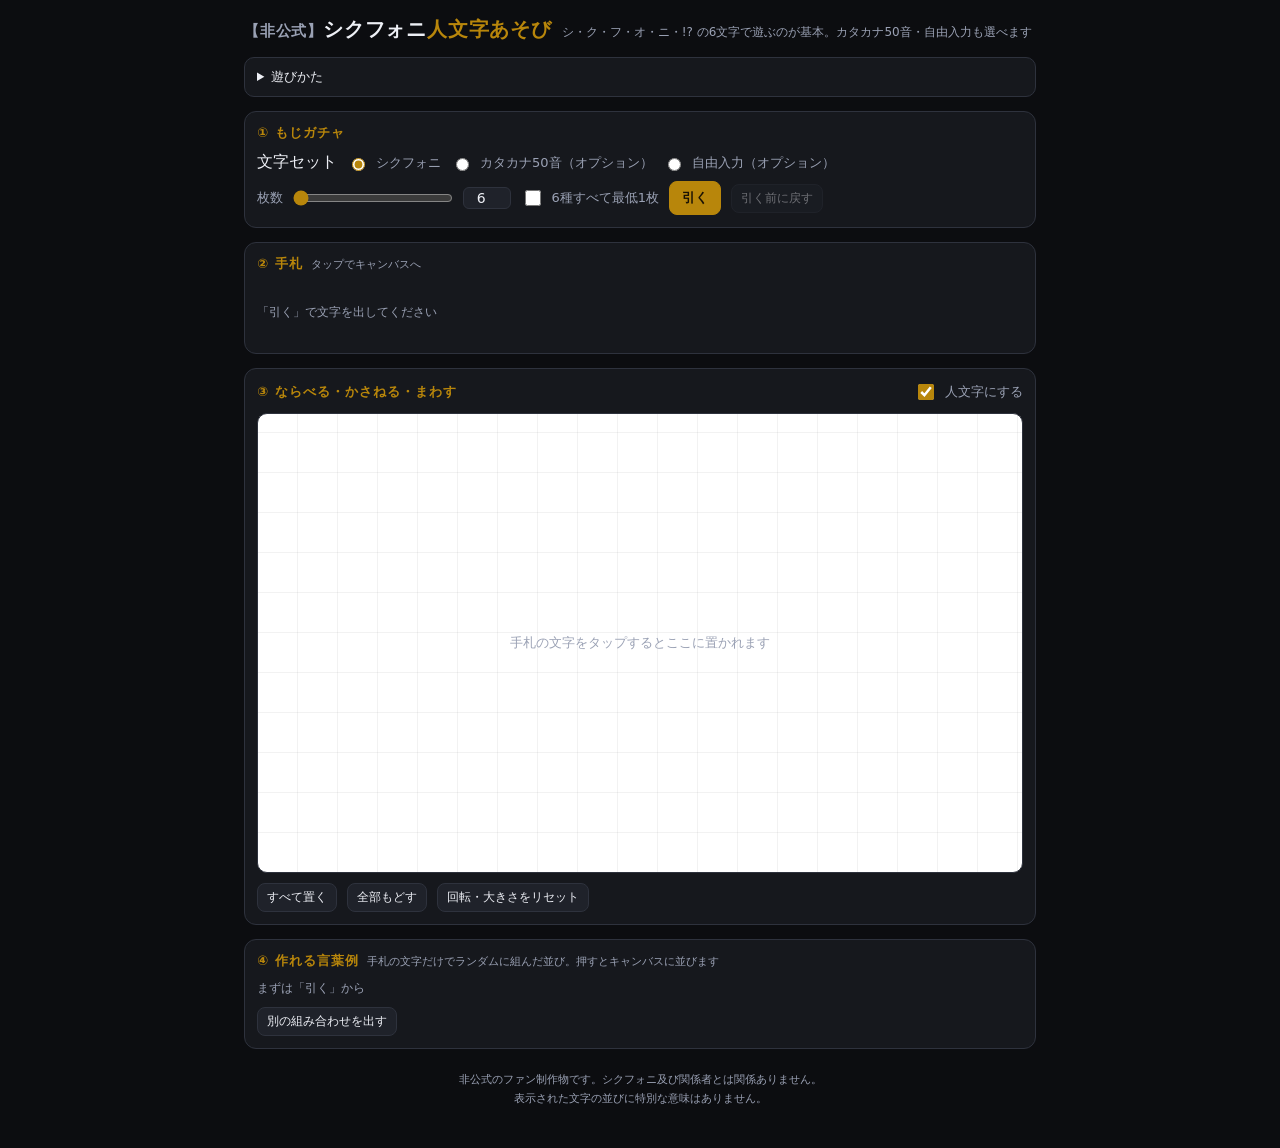
==== commit 6587b56f: "Refactor index.html for title and input enhancements Updated title and descriptions in index.html, a" ====
--- a/index.html
+++ b/index.html
@@ -3,7 +3,7 @@
 <head>
 <meta charset="utf-8">
 <meta name="viewport" content="width=device-width, initial-scale=1, maximum-scale=1, user-scalable=no">
-<title>【非公式】シクフォニ人文字遊び</title>
+<title>【非公式】シクフォニ人文字あそび</title>
 <style>
   :root {
     /* サイト全体は黒基調。キャンバスだけ白（紙）にする。 */
@@ -54,6 +54,18 @@
   label.field { display: flex; align-items: center; gap: 8px; font-size: 13px; color: var(--muted); }
   input[type=range] { accent-color: var(--accent); width: 160px; }
   input[type=checkbox] { accent-color: var(--accent); width: 16px; height: 16px; }
+  input[type=radio] { accent-color: var(--accent); }
+  input[type=text] {
+    font: inherit; font-size: 14px; color: var(--fg); background: var(--panel-2);
+    border: 1px solid var(--line); border-radius: 8px; padding: 6px 10px; width: 12em;
+  }
+  input[type=text]:focus { outline: none; border-color: var(--accent); }
+  input[type=number] {
+    font: inherit; font-size: 14px; color: var(--fg); background: var(--panel-2);
+    border: 1px solid var(--line); border-radius: 6px; padding: 2px 4px 2px 8px;
+  }
+  input[type=number].num-sm { width: 3.4em; text-align: center; }
+  input[type=number]:focus { outline: none; border-color: var(--accent); }
   .count-badge {
     min-width: 2.6em; text-align: center; font-variant-numeric: tabular-nums;
     background: var(--panel-2); border: 1px solid var(--line); border-radius: 6px;
@@ -105,12 +117,14 @@
   .tile.small-mark { font-size: 28px; }
   .tile canvas { width: 56px; height: 56px; display: block; pointer-events: none; }
   .tile.selected { outline: 1px dashed #8a6a10; outline-offset: 0; }
-  /* 選択中だけ出る、つまんで大きさを変えるハンドル。倍率の影響を打ち消して見た目を一定に保つ */
+  /* 選択中だけ出るハンドル。倍率の影響を打ち消して見た目を一定に保つ */
   .tile .handle {
-    position: absolute; right: -9px; bottom: -9px; width: 18px; height: 18px;
-    border-radius: 50%; background: #8a6a10; border: 2px solid #fff;
-    cursor: nwse-resize; touch-action: none; box-sizing: border-box;
-  }
+    position: absolute; width: 18px; height: 18px;
+    border-radius: 50%; border: 2px solid #fff;
+    touch-action: none; box-sizing: border-box;
+  }
+  .tile .handle.resize { right: -9px; bottom: -9px; background: #8a6a10; cursor: nwse-resize; }
+  .tile .handle.rotate { left: -9px; top: -9px; background: #b8860b; cursor: grab; }
   .tile.dragging { cursor: grabbing; }
 
   #tile-controls { margin-top: 10px; display: none; }
@@ -140,21 +154,17 @@
 <div class="wrap">
 
   <header>
-    <h1><span class="unofficial">【非公式】</span>シクフォニ<span class="mark">人文字遊び</span></h1>
-    <span class="sub" id="header-sub">シ / ク / フ / オ / ニ / !? だけで遊ぶ</span>
+    <h1><span class="unofficial">【非公式】</span>シクフォニ<span class="mark">人文字あそび</span></h1>
+    <span class="sub" id="header-sub">シ・ク・フ・オ・ニ・!? の6文字で遊ぶのが基本。カタカナ50音・自由入力も選べます</span>
   </header>
 
   <details class="howto">
     <summary>遊びかた</summary>
     <ol>
-      <li><b>文字セット</b>を選び、枚数を決めて <b>引く</b>。選んだセットの文字がランダムに出ます（同じ文字が何枚出てもOK）。セットを変えると手札は引き直しになります。</li>
-      <li>手札の文字をタップするとキャンバスに置かれます。</li>
-      <li><b>人文字にする</b>は最初からONです。1画につき1人が体を伸ばして文字を作ります（1文字あたり1〜4人）。拡大すると腕や脚まで見えます。OFFにすると普通の文字になります。</li>
-      <li>キャンバスの文字はドラッグで移動。選ぶと<b>回転・拡大縮小・反転・濃さ・重ね順・見立て</b>を変えたり、<b>手札に戻す</b>ことができます。文字に枠はないので、<b>そのまま重ねれば線どうしが組み合わさります</b>。</li>
-      <li>選んだ文字の<b>右下の丸をつまんでドラッグ</b>すると、その場で大きさを変えられます。</li>
-      <li>「オ→ォ」「ニ→二」の<b>見立て</b>で、小書き文字や漢数字としても使えます。</li>
-      <li>下の<b>作れる言葉例</b>は、今の手札の文字だけをランダムに組んだ並び。意味のあることばとは限りません。押すとキャンバスに並び、<b>別の組み合わせを出す</b>で引き直せます。</li>
-      <li>キーボード: <b>R</b>=90°回転 / <b>矢印</b>=微調整（<b>Shift</b>で大きく動く）/ <b>Delete</b>=手札に戻す</li>
+      <li>文字は最初から<b>人文字</b>（人が体を伸ばして字を作る）。「人文字にする」をOFFにすると普通の文字になります。</li>
+      <li>選んだ文字を、<b>右下の丸で大きさ・左上の丸で回転</b>。ドラッグで動かして自由に並べられます。</li>
+      <li><b>自由入力</b>なら好きな言葉（例:「しんごうき」）で遊べます。ひらがなはカタカナになります。</li>
+      <li>キーボード: <b>R</b>=90°回転 / <b>矢印</b>=微調整（<b>Shift</b>で大きく）/ <b>Delete</b>=手札に戻す</li>
     </ol>
   </details>
 
@@ -165,12 +175,20 @@
       <span class="label">文字セット</span>
       <label class="field"><input type="radio" name="charset" value="sixfonia" checked> シクフォニ</label>
       <label class="field"><input type="radio" name="charset" value="kana"> カタカナ50音（オプション）</label>
+      <label class="field"><input type="radio" name="charset" value="free"> 自由入力（オプション）</label>
+    </div>
+    <div class="row" id="free-row" style="display:none; margin-bottom:8px">
+      <label class="field">
+        使う文字
+        <input type="text" id="free-chars" maxlength="24" placeholder="例: しんごうき" autocomplete="off">
+      </label>
+      <span class="hint" id="free-info"></span>
     </div>
     <div class="row">
       <label class="field">
         枚数
         <input type="range" id="draw-count" min="6" max="24" step="1" value="6">
-        <span class="count-badge" id="draw-count-label">6</span>
+        <input type="number" id="draw-count-num" min="6" max="24" step="1" value="6" class="num-sm">
       </label>
       <label class="field" id="ensure-all-field">
         <input type="checkbox" id="ensure-all"> <span id="ensure-all-label">6種すべて最低1枚</span>
@@ -285,13 +303,35 @@
     return a.concat(SETS[k].chars.filter(function (c) { return a.indexOf(c) < 0; }));
   }, []);
 
-  function chars() { return SETS[state.charset].chars; }
+  // ひらがなはカタカナに寄せる（人文字の字形データがカタカナしかないため）
+  function toKatakana(s) {
+    return s.replace(/[ぁ-ゖ]/g, function (c) {
+      return String.fromCharCode(c.charCodeAt(0) + 0x60);
+    });
+  }
+
+  // 自由入力を1タイルぶんずつに切り分ける。'!?' だけは2文字で1タイル。
+  // 同じ文字を複数回書くとその文字が出やすくなる（重み付けとして意図的に残す）。
+  function parseFreeChars(str) {
+    var s = toKatakana(String(str || '')).replace(/\s/g, '');
+    var out = [];
+    for (var i = 0; i < s.length; i++) {
+      var two = s.substr(i, 2);
+      if (two === '!?' || two === '！？') { out.push('!?'); i++; continue; }
+      out.push(s[i]);
+    }
+    return out;
+  }
+
+  function chars() {
+    return state.charset === 'free' ? parseFreeChars(state.customText) : SETS[state.charset].chars;
+  }
   // 見立て（表示だけ差し替え）。index 0 が既定。
   var VARIANTS = { 'オ': ['オ', 'ォ'], 'ニ': ['ニ', '二'] };
   var TILE = 56;
   var STORAGE_KEY = 'sixfonia-moji-asobi/v2';
 
-  var state = { tiles: [], nextId: 1, nextZ: 1, selectedId: null, drawCount: 6, ensureAll: false, randoms: [], hitomoji: true, charset: 'sixfonia' };
+  var state = { tiles: [], nextId: 1, nextZ: 1, selectedId: null, drawCount: 6, ensureAll: false, randoms: [], hitomoji: true, charset: 'sixfonia', customText: '' };
   var undoSnapshot = null;
   var isDragging = false;
 
@@ -300,6 +340,7 @@
 
   // ---------- ガチャ ----------
   function draw() {
+    if (!chars().length) { renderAll(); return; }   // 自由入力が空のときは引けない
     undoSnapshot = JSON.stringify(state);
     $('btn-undo').disabled = false;
 
@@ -423,8 +464,8 @@
             [[72, 18], [26, 74]] ],
     'ス': [ [[24, 26], [72, 26], [28, 78]],
             [[46, 52], [74, 78]] ],
-    'セ': [ [[20, 40], [76, 34]],
-            [[38, 18], [32, 68], [74, 74]] ],
+    'セ': [ [[18, 44], [84, 32]],
+            [[48, 16], [38, 66], [78, 82]] ],
     'ソ': [ [[30, 26], [38, 42]],
             [[70, 22], [36, 76]] ],
 
@@ -479,10 +520,11 @@
             [[20, 50], [76, 50]],
             [[52, 16], [46, 72], [76, 76]] ],
 
-    'ヤ': [ [[28, 30], [34, 50], [74, 36]],
-            [[54, 16], [46, 82]] ],
-    'ユ': [ [[40, 22], [40, 56], [76, 56]],
-            [[20, 78], [80, 78]] ],
+    'ヤ': [ [[24, 54], [40, 42], [74, 34]],
+            [[72, 14], [40, 90]] ],
+    'ユ': [ [[28, 30], [68, 30]],
+            [[66, 32], [66, 60]],
+            [[18, 80], [82, 80]] ],
     'ヨ': [ [[26, 24], [72, 24], [72, 72]],
             [[34, 48], [72, 48]],
             [[30, 72], [72, 72]] ],
@@ -639,15 +681,11 @@
       clampPos(t);
       var el = document.createElement('div');
       el.className = 'tile' + (t.char === '!?' ? ' small-mark' : '') + (state.selectedId === t.id ? ' selected' : '');
-      if (state.hitomoji) el.appendChild(hitomojiEl(displayChar(t)));
+      // 字形データが無い文字（濁音・漢字・英字など）は普通の文字で表示する
+      if (state.hitomoji && STROKES[displayChar(t)]) el.appendChild(hitomojiEl(displayChar(t)));
       else el.textContent = displayChar(t);
       el.style.zIndex = String(t.z);
-      if (state.selectedId === t.id) {
-        var h = document.createElement('div');
-        h.className = 'handle';
-        h.addEventListener('pointerdown', function (ev) { onHandlePointerDown(ev, t, el, h); });
-        el.appendChild(h);
-      }
+      if (state.selectedId === t.id) addHandles(el, t);
       applyTransform(el, t);
       el.addEventListener('pointerdown', function (ev) { onTilePointerDown(ev, t, el); });
       canvas.appendChild(el);
@@ -659,8 +697,18 @@
     el.style.transform = 'translate(' + t.x + 'px,' + t.y + 'px) rotate(' + t.rot + 'deg) scale(' + sx + ',' + t.scale + ')';
     el.style.opacity = String(t.opacity == null ? 1 : t.opacity);
     // ハンドルはタイルの拡大に引きずられないよう、逆数で打ち消して見た目の大きさを保つ
-    var h = el.querySelector('.handle');
-    if (h) h.style.transform = 'scale(' + (1 / t.scale) * (t.flipped ? -1 : 1) + ',' + (1 / t.scale) + ')';
+    var inv = 'scale(' + (1 / t.scale) * (t.flipped ? -1 : 1) + ',' + (1 / t.scale) + ')';
+    Array.prototype.slice.call(el.querySelectorAll('.handle')).forEach(function (h) { h.style.transform = inv; });
+  }
+
+  // 選択中タイルに、拡大（右下）と回転（左上）のハンドルを付ける
+  function addHandles(el, t) {
+    [['resize', onResizePointerDown], ['rotate', onRotatePointerDown]].forEach(function (pair) {
+      var h = document.createElement('div');
+      h.className = 'handle ' + pair[0];
+      h.addEventListener('pointerdown', function (ev) { pair[1](ev, t, el, h); });
+      el.appendChild(h);
+    });
   }
 
   function renderControls() {
@@ -701,35 +749,19 @@
   // ---------- ドラッグ ----------
   var SCALE_MIN = 0.5, SCALE_MAX = 3;
 
-  // 選択が変わったとき、リサイズハンドルを選択中のタイルだけに付け替える
+  // 選択が変わったとき、ハンドルを選択中のタイルだけに付け替える
   function attachHandle(el, t) {
     Array.prototype.slice.call(canvas.querySelectorAll('.handle')).forEach(function (x) { x.remove(); });
-    var h = document.createElement('div');
-    h.className = 'handle';
-    h.addEventListener('pointerdown', function (ev) { onHandlePointerDown(ev, t, el, h); });
-    el.appendChild(h);
+    addHandles(el, t);
     applyTransform(el, t);
   }
 
-  // 角をつまんで拡大縮小。中心からの距離の比で倍率を決める
-  function onHandlePointerDown(ev, t, el, h) {
+  // ハンドルのドラッグ共通処理。move(e) が実際の変形を行う。
+  function dragHandle(ev, h, move) {
     ev.preventDefault();
     ev.stopPropagation();          // タイル本体のドラッグ（移動）を起こさない
     isDragging = true;
-
-    var rect = canvas.getBoundingClientRect();
-    var cx = t.x + TILE / 2, cy = t.y + TILE / 2;
-    var d0 = Math.hypot(ev.clientX - rect.left - cx, ev.clientY - rect.top - cy) || 1;
-    var s0 = t.scale;
     h.setPointerCapture(ev.pointerId);
-
-    function move(e) {
-      var d = Math.hypot(e.clientX - rect.left - cx, e.clientY - rect.top - cy);
-      t.scale = Math.max(SCALE_MIN, Math.min(SCALE_MAX, s0 * d / d0));
-      applyTransform(el, t);
-      $('ctl-scale').value = t.scale;
-      $('ctl-scale-label').textContent = t.scale.toFixed(1) + '×';
-    }
     function up() {
       isDragging = false;
       h.removeEventListener('pointermove', move);
@@ -740,6 +772,37 @@
     h.addEventListener('pointermove', move);
     h.addEventListener('pointerup', up);
     h.addEventListener('pointercancel', up);
+  }
+
+  // 角をつまんで拡大縮小。中心からの距離の比で倍率を決める
+  function onResizePointerDown(ev, t, el, h) {
+    var rect = canvas.getBoundingClientRect();
+    var cx = t.x + TILE / 2, cy = t.y + TILE / 2;
+    var d0 = Math.hypot(ev.clientX - rect.left - cx, ev.clientY - rect.top - cy) || 1;
+    var s0 = t.scale;
+    dragHandle(ev, h, function (e) {
+      var d = Math.hypot(e.clientX - rect.left - cx, e.clientY - rect.top - cy);
+      t.scale = Math.max(SCALE_MIN, Math.min(SCALE_MAX, s0 * d / d0));
+      applyTransform(el, t);
+      $('ctl-scale').value = t.scale;
+      $('ctl-scale-label').textContent = t.scale.toFixed(1) + '×';
+    });
+  }
+
+  // 左上をつまんで回転。中心から見たポインタの方位で角度を決める。Shiftで15°刻み。
+  function onRotatePointerDown(ev, t, el, h) {
+    var rect = canvas.getBoundingClientRect();
+    var cx = t.x + TILE / 2, cy = t.y + TILE / 2;
+    var ang = function (e) { return Math.atan2(e.clientY - rect.top - cy, e.clientX - rect.left - cx) * 180 / Math.PI; };
+    var a0 = ang(ev), r0 = t.rot;
+    dragHandle(ev, h, function (e) {
+      var r = r0 + (ang(e) - a0);
+      if (e.shiftKey) r = Math.round(r / 15) * 15;
+      t.rot = ((Math.round(r) % 360) + 360) % 360;
+      applyTransform(el, t);
+      $('ctl-rot').value = t.rot;
+      $('ctl-rot-label').textContent = t.rot + '°';
+    });
   }
 
   function onTilePointerDown(ev, t, el) {
@@ -912,7 +975,7 @@
       localStorage.setItem(STORAGE_KEY, JSON.stringify({
         tiles: state.tiles, nextId: state.nextId, nextZ: state.nextZ,
         drawCount: state.drawCount, ensureAll: state.ensureAll, hitomoji: state.hitomoji,
-        charset: state.charset
+        charset: state.charset, customText: state.customText
       }));
     } catch (e) { /* プライベートモード等では保存しない */ }
   }
@@ -923,8 +986,11 @@
       if (!raw) return false;
       var d = JSON.parse(raw);
       if (!d || !Array.isArray(d.tiles) || !d.tiles.length) return false;
-      state.charset = SETS[d.charset] ? d.charset : 'sixfonia';
-      state.tiles = d.tiles.filter(function (t) { return ALL_CHARS.indexOf(t.char) >= 0; });
+      state.charset = (SETS[d.charset] || d.charset === 'free') ? d.charset : 'sixfonia';
+      state.customText = typeof d.customText === 'string' ? d.customText : '';
+      // 自由入力の文字は SETS に無いので、そのぶんも許容リストに足してから検証する
+      var allowed = ALL_CHARS.concat(parseFreeChars(state.customText));
+      state.tiles = d.tiles.filter(function (t) { return allowed.indexOf(t.char) >= 0; });
       state.tiles.forEach(function (t) { if (t.opacity == null) t.opacity = 1; });
       if (!state.tiles.length) return false;
       state.nextId = d.nextId || state.tiles.length + 1;
@@ -937,22 +1003,44 @@
   }
 
   // ---------- イベント ----------
-  $('draw-count').addEventListener('input', function () {
-    state.drawCount = parseInt(this.value, 10);
-    $('draw-count-label').textContent = state.drawCount;
+  // スライダーと数値欄で枚数を相互同期する。6〜24にクランプ。
+  function setDrawCount(v, opts) {
+    var min = parseInt($('draw-count').min, 10), max = parseInt($('draw-count').max, 10);
+    var n = parseInt(v, 10);
+    if (isNaN(n)) n = state.drawCount;
+    n = Math.max(min, Math.min(max, n));
+    state.drawCount = n;
+    $('draw-count').value = n;
+    if (!opts || !opts.keepNumberField) $('draw-count-num').value = n;
     save();
-  });
+  }
+  $('draw-count').addEventListener('input', function () { setDrawCount(this.value); });
+  // 入力途中は数値欄の見た目を触らず、確定時（blur/Enter）にクランプを反映する
+  $('draw-count-num').addEventListener('input', function () { setDrawCount(this.value, { keepNumberField: true }); });
+  $('draw-count-num').addEventListener('change', function () { setDrawCount(this.value); });
+  $('draw-count-num').addEventListener('keydown', function (ev) { if (ev.key === 'Enter') { setDrawCount(this.value); draw(); } });
   $('ensure-all').addEventListener('change', function () { state.ensureAll = this.checked; save(); });
 
   // 文字セットの表示を現在の選択に合わせる
   function syncCharsetUI() {
-    var n = chars().length;
+    var list = chars();
+    var n = list.length;
+    var free = state.charset === 'free';
+
     $('ensure-all-label').textContent = n + '種すべて最低1枚';
     // 種類が引く枚数の上限を超えるセットでは「全種そろえる」が成立しない
-    $('ensure-all-field').style.display = n <= parseInt($('draw-count').max, 10) ? '' : 'none';
-    $('header-sub').textContent = state.charset === 'sixfonia'
-      ? 'シ / ク / フ / オ / ニ / !? だけで遊ぶ'
-      : 'カタカナ50音（清音46字）で遊ぶ';
+    $('ensure-all-field').style.display =
+      (n >= 1 && n <= parseInt($('draw-count').max, 10)) ? '' : 'none';
+    $('free-row').style.display = free ? '' : 'none';
+    $('btn-draw').disabled = !n;
+
+    if (free) {
+      // 人文字にできない文字（濁音・漢字・英字など）は普通の文字で表示される
+      var noArt = list.filter(function (c) { return !STROKES[c]; });
+      $('free-info').textContent = !n
+        ? '文字を入れてください'
+        : n + '文字で引きます' + (noArt.length ? ' / 人文字にできない字: ' + noArt.join('') : '');
+    }
   }
 
   Array.prototype.slice.call(document.querySelectorAll('input[name=charset]')).forEach(function (r) {
@@ -960,8 +1048,19 @@
       if (!this.checked) return;
       state.charset = this.value;
       syncCharsetUI();
+      if (state.charset === 'free') $('free-chars').focus();
       draw();            // 字種が混ざらないよう手札は引き直す（「引く前に戻す」で戻れる）
     });
+  });
+
+  $('free-chars').addEventListener('input', function () {
+    state.customText = this.value;
+    syncCharsetUI();
+    save();
+  });
+  // 入力中のEnterで引けるようにする
+  $('free-chars').addEventListener('keydown', function (ev) {
+    if (ev.key === 'Enter') { ev.preventDefault(); draw(); }
   });
   $('opt-hitomoji').addEventListener('change', function () {
     state.hitomoji = this.checked;
@@ -1048,9 +1147,10 @@
     refreshRandoms();
   }
   $('draw-count').value = state.drawCount;
-  $('draw-count-label').textContent = state.drawCount;
+  $('draw-count-num').value = state.drawCount;
   $('ensure-all').checked = state.ensureAll;
   $('opt-hitomoji').checked = state.hitomoji;
+  $('free-chars').value = state.customText;
   var radio = document.querySelector('input[name=charset][value="' + state.charset + '"]');
   if (radio) radio.checked = true;
   syncCharsetUI();
